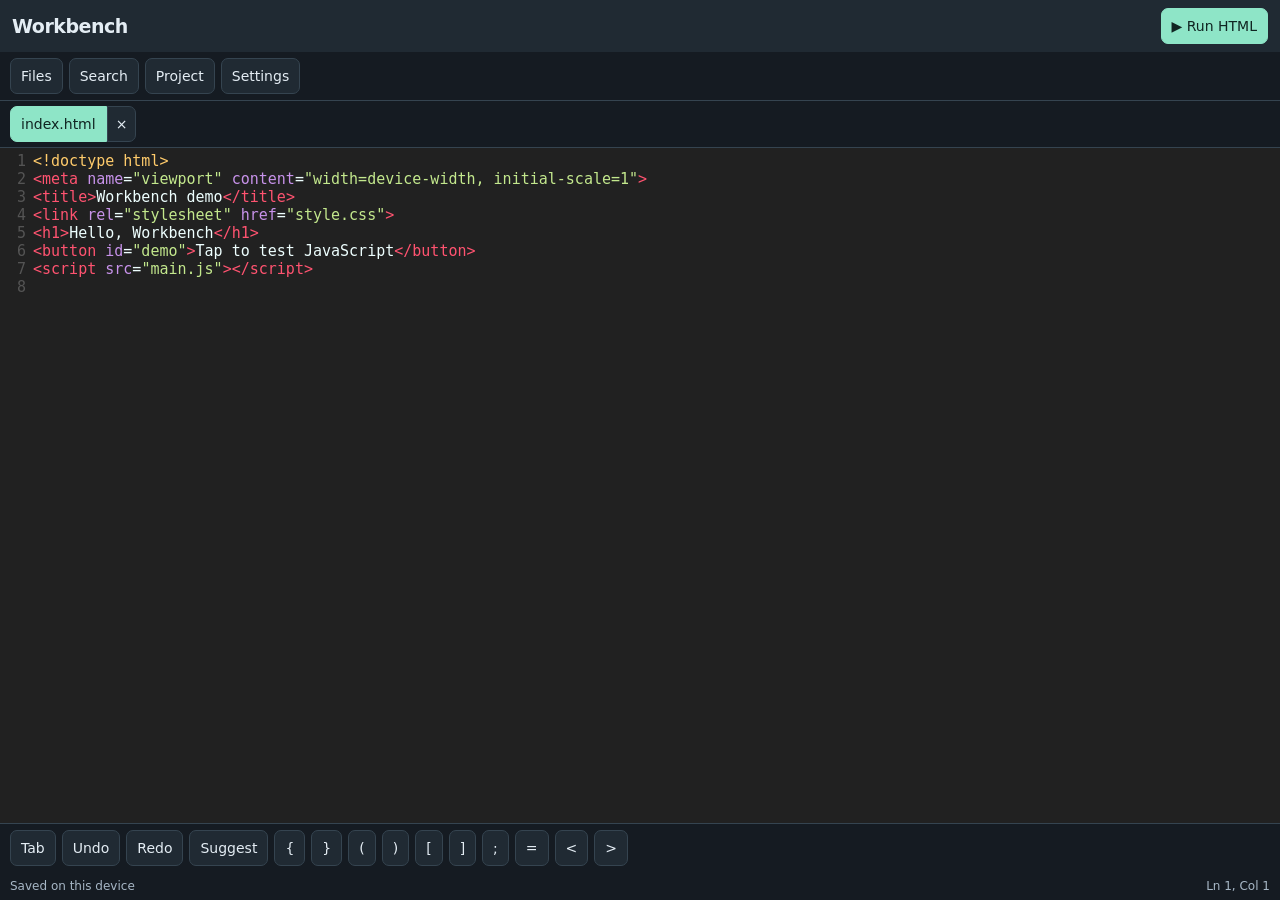
==== app/src/main/assets/index.html @ e98ee589 "Build the Mobile Code Workbench Android app" ====
<!doctype html>
<html lang="en">
<head>
<meta charset="utf-8">
<meta name="viewport" content="width=device-width, initial-scale=1">
<meta http-equiv="Content-Security-Policy" content="default-src 'none'; script-src 'self'; style-src 'self' 'unsafe-inline'; img-src 'self' data:">
<title>Mobile Code Workbench</title>
<link rel="stylesheet" href="vendor/codemirror.css">
<link rel="stylesheet" href="vendor/material-darker.css">
<link rel="stylesheet" href="vendor/show-hint.css">
<link rel="stylesheet" href="workbench.css">
</head>
<body>
<header class="top"><strong>Workbench</strong><button id="run" class="primary">▶ Run HTML</button></header>
<nav class="tools" aria-label="Workspace tools">
<button data-panel="files">Files</button><button data-panel="search">Search</button>
<button data-panel="project">Project</button><button data-panel="settings">Settings</button>
</nav>
<section id="files" class="panel" hidden>
<div class="row"><button id="new">New file</button><button id="rename">Rename</button><button id="delete">Delete</button></div>
<ul id="tree"></ul>
</section>
<section id="search" class="panel" hidden>
<label>Find <input id="query" type="search" autocomplete="off"></label>
<label>Replace <input id="replacement" autocomplete="off"></label>
<div class="row"><button id="find">Next</button><button id="replace">Replace all in file</button><button id="findProject">Search project</button></div>
<ul id="results"></ul>
</section>
<section id="project" class="panel" hidden>
<div class="row"><button id="import">Import file or ZIP</button><button id="export">Export ZIP</button><button id="save">Export file</button></div>
</section>
<section id="settings" class="panel" hidden>
<label>Theme <select id="theme"><option value="material-darker">Dark</option><option value="default">Light</option></select></label>
<label>Font size <input id="font" type="number" min="12" max="28" value="15"></label>
</section>
<div id="tabs" aria-label="Open files"></div>
<main id="editor" aria-label="Code editor"></main>
<nav class="keys" aria-label="Coding keys">
<button id="indent">Tab</button><button id="undo">Undo</button><button id="redo">Redo</button><button id="hint">Suggest</button>
<button data-text="{">{</button><button data-text="}">}</button><button data-text="(">(</button><button data-text=")">)</button>
<button data-text="[">[</button><button data-text="]">]</button><button data-text=";">;</button><button data-text="=">=</button><button data-text="&lt;">&lt;</button><button data-text="&gt;">&gt;</button>
</nav>
<footer><span id="status" role="status"></span><span id="position"></span></footer>
<dialog id="fileDialog">
<form method="dialog">
<label id="fileLabel" for="fileName">File path</label>
<input id="fileName" required autocomplete="off" placeholder="src/main.js">
<div class="row"><button value="cancel" formnovalidate>Cancel</button><button value="save" class="primary">Save</button></div>
</form>
</dialog>
<script src="vendor/codemirror.js"></script>
<script src="vendor/xml.js"></script><script src="vendor/javascript.js"></script><script src="vendor/css.js"></script><script src="vendor/htmlmixed.js"></script>
<script src="vendor/python.js"></script><script src="vendor/clike.js"></script><script src="vendor/markdown.js"></script>
<script src="vendor/shell.js"></script><script src="vendor/sql.js"></script><script src="vendor/yaml.js"></script>
<script src="vendor/closebrackets.js"></script><script src="vendor/matchbrackets.js"></script>
<script src="vendor/show-hint.js"></script><script src="vendor/anyword-hint.js"></script>
<script src="workbench.js"></script>
</body>
</html>
---- app/src/main/assets/vendor/codemirror.css ----
/* BASICS */

.CodeMirror {
  /* Set height, width, borders, and global font properties here */
  font-family: monospace;
  height: 300px;
  color: black;
  direction: ltr;
}

/* PADDING */

.CodeMirror-lines {
  padding: 4px 0; /* Vertical padding around content */
}
.CodeMirror pre.CodeMirror-line,
.CodeMirror pre.CodeMirror-line-like {
  padding: 0 4px; /* Horizontal padding of content */
}

.CodeMirror-scrollbar-filler, .CodeMirror-gutter-filler {
  background-color: white; /* The little square between H and V scrollbars */
}

/* GUTTER */

.CodeMirror-gutters {
  border-right: 1px solid #ddd;
  background-color: #f7f7f7;
  white-space: nowrap;
}
.CodeMirror-linenumbers {}
.CodeMirror-linenumber {
  padding: 0 3px 0 5px;
  min-width: 20px;
  text-align: right;
  color: #999;
  white-space: nowrap;
}

.CodeMirror-guttermarker { color: black; }
.CodeMirror-guttermarker-subtle { color: #999; }

/* CURSOR */

.CodeMirror-cursor {
  border-left: 1px solid black;
  border-right: none;
  width: 0;
}
/* Shown when moving in bi-directional text */
.CodeMirror div.CodeMirror-secondarycursor {
  border-left: 1px solid silver;
}
.cm-fat-cursor .CodeMirror-cursor {
  width: auto;
  border: 0 !important;
  background: #7e7;
}
.cm-fat-cursor div.CodeMirror-cursors {
  z-index: 1;
}
.cm-fat-cursor .CodeMirror-line::selection,
.cm-fat-cursor .CodeMirror-line > span::selection, 
.cm-fat-cursor .CodeMirror-line > span > span::selection { background: transparent; }
.cm-fat-cursor .CodeMirror-line::-moz-selection,
.cm-fat-cursor .CodeMirror-line > span::-moz-selection,
.cm-fat-cursor .CodeMirror-line > span > span::-moz-selection { background: transparent; }
.cm-fat-cursor { caret-color: transparent; }
@-moz-keyframes blink {
  0% {}
  50% { background-color: transparent; }
  100% {}
}
@-webkit-keyframes blink {
  0% {}
  50% { background-color: transparent; }
  100% {}
}
@keyframes blink {
  0% {}
  50% { background-color: transparent; }
  100% {}
}

/* Can style cursor different in overwrite (non-insert) mode */
.CodeMirror-overwrite .CodeMirror-cursor {}

.cm-tab { display: inline-block; text-decoration: inherit; }

.CodeMirror-rulers {
  position: absolute;
  left: 0; right: 0; top: -50px; bottom: 0;
  overflow: hidden;
}
.CodeMirror-ruler {
  border-left: 1px solid #ccc;
  top: 0; bottom: 0;
  position: absolute;
}

/* DEFAULT THEME */

.cm-s-default .cm-header {color: blue;}
.cm-s-default .cm-quote {color: #090;}
.cm-negative {color: #d44;}
.cm-positive {color: #292;}
.cm-header, .cm-strong {font-weight: bold;}
.cm-em {font-style: italic;}
.cm-link {text-decoration: underline;}
.cm-strikethrough {text-decoration: line-through;}

.cm-s-default .cm-keyword {color: #708;}
.cm-s-default .cm-atom {color: #219;}
.cm-s-default .cm-number {color: #164;}
.cm-s-default .cm-def {color: #00f;}
.cm-s-default .cm-variable,
.cm-s-default .cm-punctuation,
.cm-s-default .cm-property,
.cm-s-default .cm-operator {}
.cm-s-default .cm-variable-2 {color: #05a;}
.cm-s-default .cm-variable-3, .cm-s-default .cm-type {color: #085;}
.cm-s-default .cm-comment {color: #a50;}
.cm-s-default .cm-string {color: #a11;}
.cm-s-default .cm-string-2 {color: #f50;}
.cm-s-default .cm-meta {color: #555;}
.cm-s-default .cm-qualifier {color: #555;}
.cm-s-default .cm-builtin {color: #30a;}
.cm-s-default .cm-bracket {color: #997;}
.cm-s-default .cm-tag {color: #170;}
.cm-s-default .cm-attribute {color: #00c;}
.cm-s-default .cm-hr {color: #999;}
.cm-s-default .cm-link {color: #00c;}

.cm-s-default .cm-error {color: #f00;}
.cm-invalidchar {color: #f00;}

.CodeMirror-composing { border-bottom: 2px solid; }

/* Default styles for common addons */

div.CodeMirror span.CodeMirror-matchingbracket {color: #0b0;}
div.CodeMirror span.CodeMirror-nonmatchingbracket {color: #a22;}
.CodeMirror-matchingtag { background: rgba(255, 150, 0, .3); }
.CodeMirror-activeline-background {background: #e8f2ff;}

/* STOP */

/* The rest of this file contains styles related to the mechanics of
   the editor. You probably shouldn't touch them. */

.CodeMirror {
  position: relative;
  overflow: hidden;
  background: white;
}

.CodeMirror-scroll {
  overflow: scroll !important; /* Things will break if this is overridden */
  /* 50px is the magic margin used to hide the element's real scrollbars */
  /* See overflow: hidden in .CodeMirror */
  margin-bottom: -50px; margin-right: -50px;
  padding-bottom: 50px;
  height: 100%;
  outline: none; /* Prevent dragging from highlighting the element */
  position: relative;
  z-index: 0;
}
.CodeMirror-sizer {
  position: relative;
  border-right: 50px solid transparent;
}

/* The fake, visible scrollbars. Used to force redraw during scrolling
   before actual scrolling happens, thus preventing shaking and
   flickering artifacts. */
.CodeMirror-vscrollbar, .CodeMirror-hscrollbar, .CodeMirror-scrollbar-filler, .CodeMirror-gutter-filler {
  position: absolute;
  z-index: 6;
  display: none;
  outline: none;
}
.CodeMirror-vscrollbar {
  right: 0; top: 0;
  overflow-x: hidden;
  overflow-y: scroll;
}
.CodeMirror-hscrollbar {
  bottom: 0; left: 0;
  overflow-y: hidden;
  overflow-x: scroll;
}
.CodeMirror-scrollbar-filler {
  right: 0; bottom: 0;
}
.CodeMirror-gutter-filler {
  left: 0; bottom: 0;
}

.CodeMirror-gutters {
  position: absolute; left: 0; top: 0;
  min-height: 100%;
  z-index: 3;
}
.CodeMirror-gutter {
  white-space: normal;
  height: 100%;
  display: inline-block;
  vertical-align: top;
  margin-bottom: -50px;
}
.CodeMirror-gutter-wrapper {
  position: absolute;
  z-index: 4;
  background: none !important;
  border: none !important;
}
.CodeMirror-gutter-background {
  position: absolute;
  top: 0; bottom: 0;
  z-index: 4;
}
.CodeMirror-gutter-elt {
  position: absolute;
  cursor: default;
  z-index: 4;
}
.CodeMirror-gutter-wrapper ::selection { background-color: transparent }
.CodeMirror-gutter-wrapper ::-moz-selection { background-color: transparent }

.CodeMirror-lines {
  cursor: text;
  min-height: 1px; /* prevents collapsing before first draw */
}
.CodeMirror pre.CodeMirror-line,
.CodeMirror pre.CodeMirror-line-like {
  /* Reset some styles that the rest of the page might have set */
  -moz-border-radius: 0; -webkit-border-radius: 0; border-radius: 0;
  border-width: 0;
  background: transparent;
  font-family: inherit;
  font-size: inherit;
  margin: 0;
  white-space: pre;
  word-wrap: normal;
  line-height: inherit;
  color: inherit;
  z-index: 2;
  position: relative;
  overflow: visible;
  -webkit-tap-highlight-color: transparent;
  -webkit-font-variant-ligatures: contextual;
  font-variant-ligatures: contextual;
}
.CodeMirror-wrap pre.CodeMirror-line,
.CodeMirror-wrap pre.CodeMirror-line-like {
  word-wrap: break-word;
  white-space: pre-wrap;
  word-break: normal;
}

.CodeMirror-linebackground {
  position: absolute;
  left: 0; right: 0; top: 0; bottom: 0;
  z-index: 0;
}

.CodeMirror-linewidget {
  position: relative;
  z-index: 2;
  padding: 0.1px; /* Force widget margins to stay inside of the container */
}

.CodeMirror-widget {}

.CodeMirror-rtl pre { direction: rtl; }

.CodeMirror-code {
  outline: none;
}

/* Force content-box sizing for the elements where we expect it */
.CodeMirror-scroll,
.CodeMirror-sizer,
.CodeMirror-gutter,
.CodeMirror-gutters,
.CodeMirror-linenumber {
  -moz-box-sizing: content-box;
  box-sizing: content-box;
}

.CodeMirror-measure {
  position: absolute;
  width: 100%;
  height: 0;
  overflow: hidden;
  visibility: hidden;
}

.CodeMirror-cursor {
  position: absolute;
  pointer-events: none;
}
.CodeMirror-measure pre { position: static; }

div.CodeMirror-cursors {
  visibility: hidden;
  position: relative;
  z-index: 3;
}
div.CodeMirror-dragcursors {
  visibility: visible;
}

.CodeMirror-focused div.CodeMirror-cursors {
  visibility: visible;
}

.CodeMirror-selected { background: #d9d9d9; }
.CodeMirror-focused .CodeMirror-selected { background: #d7d4f0; }
.CodeMirror-crosshair { cursor: crosshair; }
.CodeMirror-line::selection, .CodeMirror-line > span::selection, .CodeMirror-line > span > span::selection { background: #d7d4f0; }
.CodeMirror-line::-moz-selection, .CodeMirror-line > span::-moz-selection, .CodeMirror-line > span > span::-moz-selection { background: #d7d4f0; }

.cm-searching {
  background-color: #ffa;
  background-color: rgba(255, 255, 0, .4);
}

/* Used to force a border model for a node */
.cm-force-border { padding-right: .1px; }

@media print {
  /* Hide the cursor when printing */
  .CodeMirror div.CodeMirror-cursors {
    visibility: hidden;
  }
}

/* See issue #2901 */
.cm-tab-wrap-hack:after { content: ''; }

/* Help users use markselection to safely style text background */
span.CodeMirror-selectedtext { background: none; }
---- app/src/main/assets/vendor/material-darker.css ----
/*
  Name:       material
  Author:     Mattia Astorino (http://github.com/equinusocio)
  Website:    https://material-theme.site/
*/

.cm-s-material-darker.CodeMirror {
  background-color: #212121;
  color: #EEFFFF;
}

.cm-s-material-darker .CodeMirror-gutters {
  background: #212121;
  color: #545454;
  border: none;
}

.cm-s-material-darker .CodeMirror-guttermarker,
.cm-s-material-darker .CodeMirror-guttermarker-subtle,
.cm-s-material-darker .CodeMirror-linenumber {
  color: #545454;
}

.cm-s-material-darker .CodeMirror-cursor {
  border-left: 1px solid #FFCC00;
}

.cm-s-material-darker div.CodeMirror-selected {
  background: rgba(97, 97, 97, 0.2);
}

.cm-s-material-darker.CodeMirror-focused div.CodeMirror-selected {
  background: rgba(97, 97, 97, 0.2);
}

.cm-s-material-darker .CodeMirror-line::selection,
.cm-s-material-darker .CodeMirror-line>span::selection,
.cm-s-material-darker .CodeMirror-line>span>span::selection {
  background: rgba(128, 203, 196, 0.2);
}

.cm-s-material-darker .CodeMirror-line::-moz-selection,
.cm-s-material-darker .CodeMirror-line>span::-moz-selection,
.cm-s-material-darker .CodeMirror-line>span>span::-moz-selection {
  background: rgba(128, 203, 196, 0.2);
}

.cm-s-material-darker .CodeMirror-activeline-background {
  background: rgba(0, 0, 0, 0.5);
}

.cm-s-material-darker .cm-keyword {
  color: #C792EA;
}

.cm-s-material-darker .cm-operator {
  color: #89DDFF;
}

.cm-s-material-darker .cm-variable-2 {
  color: #EEFFFF;
}

.cm-s-material-darker .cm-variable-3,
.cm-s-material-darker .cm-type {
  color: #f07178;
}

.cm-s-material-darker .cm-builtin {
  color: #FFCB6B;
}

.cm-s-material-darker .cm-atom {
  color: #F78C6C;
}

.cm-s-material-darker .cm-number {
  color: #FF5370;
}

.cm-s-material-darker .cm-def {
  color: #82AAFF;
}

.cm-s-material-darker .cm-string {
  color: #C3E88D;
}

.cm-s-material-darker .cm-string-2 {
  color: #f07178;
}

.cm-s-material-darker .cm-comment {
  color: #545454;
}

.cm-s-material-darker .cm-variable {
  color: #f07178;
}

.cm-s-material-darker .cm-tag {
  color: #FF5370;
}

.cm-s-material-darker .cm-meta {
  color: #FFCB6B;
}

.cm-s-material-darker .cm-attribute {
  color: #C792EA;
}

.cm-s-material-darker .cm-property {
  color: #C792EA;
}

.cm-s-material-darker .cm-qualifier {
  color: #DECB6B;
}

.cm-s-material-darker .cm-variable-3,
.cm-s-material-darker .cm-type {
  color: #DECB6B;
}


.cm-s-material-darker .cm-error {
  color: rgba(255, 255, 255, 1.0);
  background-color: #FF5370;
}

.cm-s-material-darker .CodeMirror-matchingbracket {
  text-decoration: underline;
  color: white !important;
}
---- app/src/main/assets/vendor/show-hint.css ----
.CodeMirror-hints {
  position: absolute;
  z-index: 10;
  overflow: hidden;
  list-style: none;

  margin: 0;
  padding: 2px;

  -webkit-box-shadow: 2px 3px 5px rgba(0,0,0,.2);
  -moz-box-shadow: 2px 3px 5px rgba(0,0,0,.2);
  box-shadow: 2px 3px 5px rgba(0,0,0,.2);
  border-radius: 3px;
  border: 1px solid silver;

  background: white;
  font-size: 90%;
  font-family: monospace;

  max-height: 20em;
  overflow-y: auto;
  box-sizing: border-box;
}

.CodeMirror-hint {
  margin: 0;
  padding: 0 4px;
  border-radius: 2px;
  white-space: pre;
  color: black;
  cursor: pointer;
}

li.CodeMirror-hint-active {
  background: #08f;
  color: white;
}
---- app/src/main/assets/workbench.css ----
:root { color-scheme: dark; --base: #151b22; --panel: #202a33; --text: #e4edf4; --muted: #a7b7c6; --border: #354450; --accent: #8ee5c7; }
* { box-sizing: border-box; }
body { height: 100dvh; margin: 0; display: flex; flex-direction: column; overflow: hidden; background: var(--base); color: var(--text); font: 14px system-ui, sans-serif; }
body.light { color-scheme: light; --base: #f3f7f7; --panel: #fff; --text: #15232a; --muted: #405762; --border: #b7c9ce; --accent: #9beed4; }
[hidden] { display: none !important; }
.top, .tools, .keys, footer, .row { display: flex; align-items: center; gap: 6px; padding: 6px 10px; }
.top { justify-content: space-between; background: var(--panel); padding: 8px 12px; }
.top strong { font-size: 19px; letter-spacing: -.025em; }
button, input, select { font: inherit; color: var(--text); background: var(--panel); border: 1px solid var(--border); border-radius: 7px; min-height: 36px; padding: 5px 10px; }
button { flex: none; cursor: pointer; }
button:focus-visible, input:focus-visible, select:focus-visible { outline: 2px solid #46bda4; outline-offset: -2px; }
.primary, button[aria-pressed="true"], .selected { background: var(--accent); color: #102522; border-color: var(--accent); }
.tools, .keys, #tabs { overflow-x: auto; flex: none; scrollbar-width: thin; }
.panel { max-height: 34vh; padding: 8px 10px; overflow: auto; border-block: 1px solid var(--border); background: var(--panel); }
.row { flex-wrap: wrap; padding-inline: 0; }
ul { padding: 0; margin: 4px 0; list-style: none; }
li button { width: 100%; text-align: left; border: 0; overflow-wrap: anywhere; }
label { display: inline-flex; align-items: center; gap: 8px; margin: 3px 8px 3px 0; }
input { min-width: 0; max-width: 47vw; }
#tabs { display: flex; gap: 4px; padding: 5px 10px; border-top: 1px solid var(--border); }
.tab { display: flex; flex: none; align-items: center; }
.tab button:first-child { border-radius: 7px 0 0 7px; }
.tab button:last-child { border-radius: 0 7px 7px 0; padding: 3px 8px; }
#editor { min-height: 0; flex: 1; border-block: 1px solid var(--border); }
.CodeMirror { height: 100%; }
footer { justify-content: space-between; min-height: 28px; color: var(--muted); font-size: 12px; }
#position { flex: none; }
dialog { background: var(--panel); color: var(--text); border: 1px solid var(--border); border-radius: 12px; }
dialog::backdrop { background: #0009; }
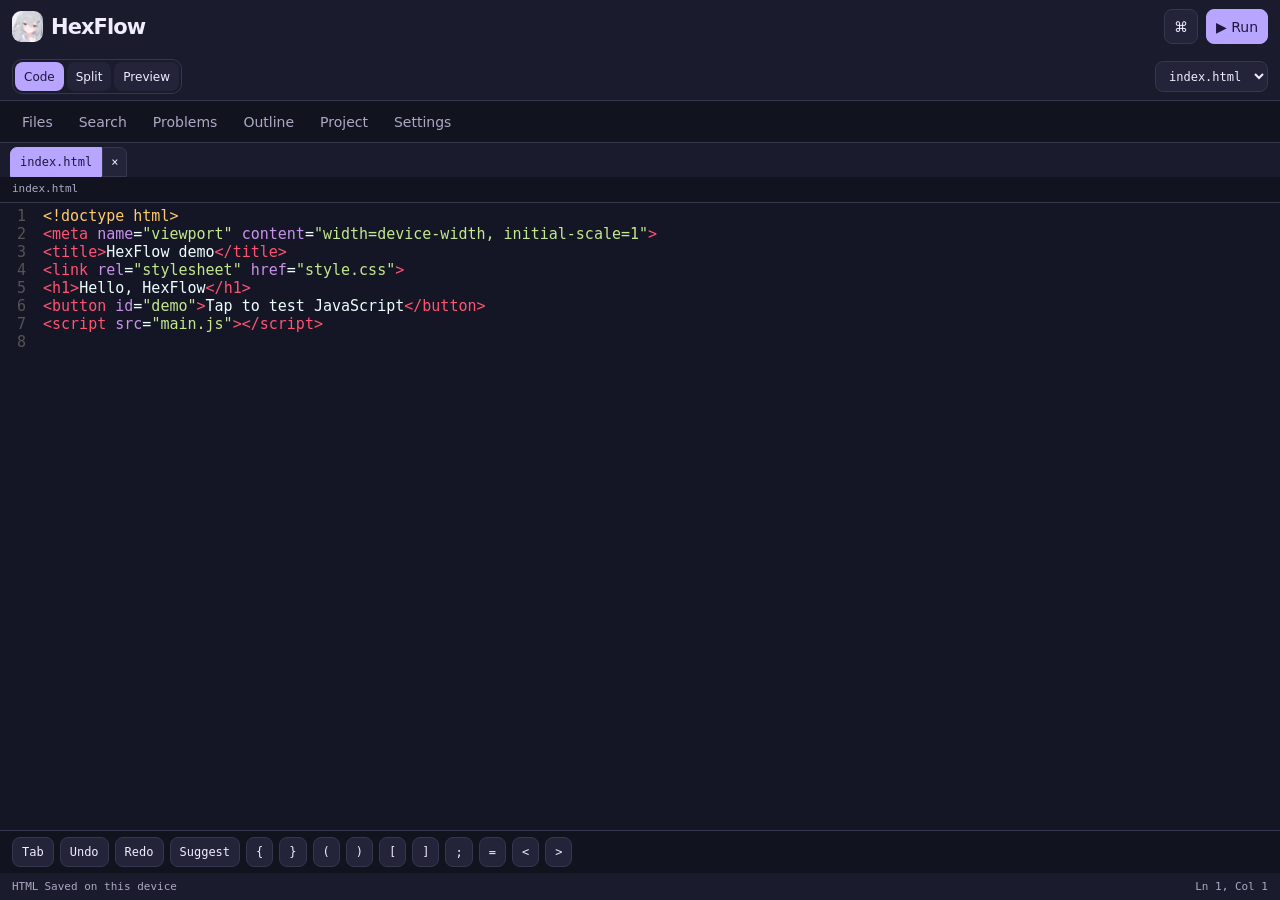
==== commit a0fe9c63: "Build HexFlow with live preview, diagnostics and offline runtimes" ====
--- a/app/src/main/assets/index.html
+++ b/app/src/main/assets/index.html
@@ -4,17 +4,29 @@
 <meta charset="utf-8">
 <meta name="viewport" content="width=device-width, initial-scale=1">
 <meta http-equiv="Content-Security-Policy" content="default-src 'none'; script-src 'self'; style-src 'self' 'unsafe-inline'; img-src 'self' data:">
-<title>Mobile Code Workbench</title>
+<title>HexFlow</title>
 <link rel="stylesheet" href="vendor/codemirror.css">
 <link rel="stylesheet" href="vendor/material-darker.css">
 <link rel="stylesheet" href="vendor/show-hint.css">
 <link rel="stylesheet" href="workbench.css">
 </head>
 <body>
-<header class="top"><strong>Workbench</strong><button id="run" class="primary">▶ Run HTML</button></header>
+<div class="splash" id="splash" aria-hidden="true">
+  <span class="app-mark"></span><strong>HexFlow</strong><small>ShioliEnterprise @shi-end</small>
+</div>
+<header class="top">
+  <div class="brand"><span class="app-mark" aria-hidden="true"></span><strong>HexFlow</strong></div>
+  <div class="header-actions"><button id="palette" aria-label="Command palette" title="Command palette">⌘</button><button id="run" class="primary">▶ Run</button></div>
+</header>
+<div class="viewbar">
+  <div class="view-switch" role="group" aria-label="Workspace view">
+    <button data-view="editor" aria-pressed="true">Code</button><button data-view="split" aria-pressed="false">Split</button><button data-view="preview" aria-pressed="false">Preview</button>
+  </div>
+  <label class="entry"><span class="sr-only">Preview page</span><select id="entry" aria-label="Preview page"></select></label>
+</div>
 <nav class="tools" aria-label="Workspace tools">
 <button data-panel="files">Files</button><button data-panel="search">Search</button>
-<button data-panel="project">Project</button><button data-panel="settings">Settings</button>
+<button data-panel="problems">Problems <span id="problemCount"></span></button><button data-panel="outline">Outline</button><button data-panel="project">Project</button><button data-panel="settings">Settings</button>
 </nav>
 <section id="files" class="panel" hidden>
 <div class="row"><button id="new">New file</button><button id="rename">Rename</button><button id="delete">Delete</button></div>
@@ -26,26 +38,44 @@
 <div class="row"><button id="find">Next</button><button id="replace">Replace all in file</button><button id="findProject">Search project</button></div>
 <ul id="results"></ul>
 </section>
+<section id="problems" class="panel" hidden>
+<div class="row"><button id="check">Check file</button><button id="checkProject">Check project</button></div>
+<ul id="issues"></ul>
+</section>
+<section id="outline" class="panel" hidden><ul id="symbols"></ul></section>
 <section id="project" class="panel" hidden>
 <div class="row"><button id="import">Import file or ZIP</button><button id="export">Export ZIP</button><button id="save">Export file</button></div>
 </section>
 <section id="settings" class="panel" hidden>
+<label><input id="autoCheck" type="checkbox" checked> Check while typing</label>
 <label>Theme <select id="theme"><option value="material-darker">Dark</option><option value="default">Light</option></select></label>
 <label>Font size <input id="font" type="number" min="12" max="28" value="15"></label>
 </section>
 <div id="tabs" aria-label="Open files"></div>
+<div id="breadcrumb" class="breadcrumb"></div>
 <main id="editor" aria-label="Code editor"></main>
 <nav class="keys" aria-label="Coding keys">
 <button id="indent">Tab</button><button id="undo">Undo</button><button id="redo">Redo</button><button id="hint">Suggest</button>
 <button data-text="{">{</button><button data-text="}">}</button><button data-text="(">(</button><button data-text=")">)</button>
 <button data-text="[">[</button><button data-text="]">]</button><button data-text=";">;</button><button data-text="=">=</button><button data-text="&lt;">&lt;</button><button data-text="&gt;">&gt;</button>
 </nav>
-<footer><span id="status" role="status"></span><span id="position"></span></footer>
+<footer><span id="language"></span><span id="status" role="status"></span><span id="position"></span></footer>
 <dialog id="fileDialog">
 <form method="dialog">
 <label id="fileLabel" for="fileName">File path</label>
 <input id="fileName" required autocomplete="off" placeholder="src/main.js">
 <div class="row"><button value="cancel" formnovalidate>Cancel</button><button value="save" class="primary">Save</button></div>
+</form>
+</dialog>
+<dialog id="commandDialog">
+<label for="commandQuery">Command palette</label>
+<input id="commandQuery" type="search" autocomplete="off" placeholder="Type a command or file">
+<ul id="commands"></ul>
+</dialog>
+<dialog id="lineDialog">
+<form method="dialog">
+<label for="lineNumber">Go to line</label><input id="lineNumber" type="number" min="1" required>
+<div class="row"><button value="go" class="primary">Go</button><button value="cancel" formnovalidate>Cancel</button></div>
 </form>
 </dialog>
 <script src="vendor/codemirror.js"></script>
@@ -54,6 +84,10 @@
 <script src="vendor/shell.js"></script><script src="vendor/sql.js"></script><script src="vendor/yaml.js"></script>
 <script src="vendor/closebrackets.js"></script><script src="vendor/matchbrackets.js"></script>
 <script src="vendor/show-hint.js"></script><script src="vendor/anyword-hint.js"></script>
+<script src="vendor/simple.js"></script><script src="vendor/jsx.js"></script><script src="vendor/go.js"></script><script src="vendor/rust.js"></script><script src="vendor/ruby.js"></script>
+<script src="vendor/php.js"></script><script src="vendor/toml.js"></script><script src="vendor/dockerfile.js"></script>
+<script src="vendor/diff.js"></script><script src="vendor/swift.js"></script>
+<script src="diagnostics.js"></script>
 <script src="workbench.js"></script>
 </body>
 </html>
--- a/app/src/main/assets/workbench.css
+++ b/app/src/main/assets/workbench.css
@@ -1,29 +1,68 @@
-:root { color-scheme: dark; --base: #151b22; --panel: #202a33; --text: #e4edf4; --muted: #a7b7c6; --border: #354450; --accent: #8ee5c7; }
+:root {
+  color-scheme: dark;
+  --base: #11131f; --panel: #1a1b2c; --surface: #23243a; --text: #f1edff;
+  --muted: #aca9c5; --border: #36364e; --accent: #b7a5ff; --on-accent: #20173d;
+  --error: #ff9fbb;
+}
 * { box-sizing: border-box; }
-body { height: 100dvh; margin: 0; display: flex; flex-direction: column; overflow: hidden; background: var(--base); color: var(--text); font: 14px system-ui, sans-serif; }
-body.light { color-scheme: light; --base: #f3f7f7; --panel: #fff; --text: #15232a; --muted: #405762; --border: #b7c9ce; --accent: #9beed4; }
+body { height: 100vh; height: 100dvh; margin: 0; display: flex; flex-direction: column; overflow: hidden; font: 14px system-ui, sans-serif; color: var(--text); background: var(--base); }
+body.light { color-scheme: light; --base: #f7f5fc; --panel: #fff; --surface: #efeaf9; --text: #28213b; --muted: #514a65; --border: #d5cce7; --accent: #d8c9ff; --on-accent: #221942; --error: #a22752; }
 [hidden] { display: none !important; }
-.top, .tools, .keys, footer, .row { display: flex; align-items: center; gap: 6px; padding: 6px 10px; }
-.top { justify-content: space-between; background: var(--panel); padding: 8px 12px; }
-.top strong { font-size: 19px; letter-spacing: -.025em; }
-button, input, select { font: inherit; color: var(--text); background: var(--panel); border: 1px solid var(--border); border-radius: 7px; min-height: 36px; padding: 5px 10px; }
+.sr-only { position: absolute; width: 1px; height: 1px; overflow: hidden; clip-path: inset(50%); }
+.top, .tools, .keys, footer, .row, .viewbar { display: flex; align-items: center; gap: 6px; padding: 6px 12px; }
+.top { justify-content: space-between; background: var(--panel); padding-block: 9px; }
+.brand, .header-actions, .view-switch { display: flex; align-items: center; gap: 8px; }
+.brand strong { font-size: 21px; letter-spacing: -.045em; }
+.app-mark { display: grid; place-items: center; width: 31px; height: 31px; border-radius: 9px; background: #342950; color: #e2d8ff; font: bold 15px ui-monospace, monospace; }
+.app-mark::before { content: '</>'; }
+body.has-art .app-mark { background: #342950 url(icon.webp) center / cover; }
+body.has-art .app-mark::before { content: none; }
+button, input, select { font: inherit; color: var(--text); background: var(--surface); border: 1px solid var(--border); border-radius: 8px; min-height: 35px; padding: 5px 9px; }
 button { flex: none; cursor: pointer; }
-button:focus-visible, input:focus-visible, select:focus-visible { outline: 2px solid #46bda4; outline-offset: -2px; }
-.primary, button[aria-pressed="true"], .selected { background: var(--accent); color: #102522; border-color: var(--accent); }
+button:disabled { opacity: .48; cursor: default; }
+button:focus-visible, input:focus-visible, select:focus-visible { outline: 2px solid var(--accent); outline-offset: -2px; }
+.primary, button[aria-pressed="true"], .selected { background: var(--accent); color: var(--on-accent); border-color: var(--accent); }
+.viewbar { justify-content: space-between; background: var(--panel); border-bottom: 1px solid var(--border); }
+.view-switch { gap: 3px; padding: 2px; border: 1px solid var(--border); border-radius: 10px; }
+.view-switch button { min-height: 29px; padding: 3px 8px; border-color: transparent; font-size: 12px; }
+.entry { flex: 1; min-width: 0; justify-content: flex-end; margin: 0; }
+.entry select { min-height: 31px; max-width: 100%; font: 12px ui-monospace, monospace; }
 .tools, .keys, #tabs { overflow-x: auto; flex: none; scrollbar-width: thin; }
-.panel { max-height: 34vh; padding: 8px 10px; overflow: auto; border-block: 1px solid var(--border); background: var(--panel); }
+.tools { border-bottom: 1px solid var(--border); }
+.tools button { background: transparent; border-color: transparent; min-height: 29px; color: var(--muted); }
+.tools button[aria-pressed="true"] { background: var(--surface); color: var(--text); border-color: var(--border); }
+#problemCount { color: var(--error); }
+.panel { max-height: 30vh; padding: 6px 12px; overflow: auto; border-bottom: 1px solid var(--border); background: var(--panel); }
 .row { flex-wrap: wrap; padding-inline: 0; }
 ul { padding: 0; margin: 4px 0; list-style: none; }
-li button { width: 100%; text-align: left; border: 0; overflow-wrap: anywhere; }
-label { display: inline-flex; align-items: center; gap: 8px; margin: 3px 8px 3px 0; }
-input { min-width: 0; max-width: 47vw; }
-#tabs { display: flex; gap: 4px; padding: 5px 10px; border-top: 1px solid var(--border); }
+li button { display: block; width: 100%; text-align: left; border-color: transparent; background: transparent; overflow-wrap: anywhere; }
+li button:hover { background: var(--surface); }
+label { display: inline-flex; align-items: center; gap: 8px; margin-right: 8px; }
+input { min-width: 0; max-width: 50vw; }
+input[type="checkbox"] { min-height: initial; }
+#tabs { display: flex; gap: 3px; padding: 4px 10px 0; background: var(--panel); }
 .tab { display: flex; flex: none; align-items: center; }
-.tab button:first-child { border-radius: 7px 0 0 7px; }
-.tab button:last-child { border-radius: 0 7px 7px 0; padding: 3px 8px; }
+.tab button:first-child { border-radius: 7px 0 0 0; }
+.tab button:last-child { border-radius: 0 7px 0 0; padding: 3px 8px; }
+.tab button { min-height: 30px; font: 12px ui-monospace, monospace; }
+.breadcrumb { min-height: 25px; padding: 5px 12px; color: var(--muted); font: 11px ui-monospace, monospace; overflow: hidden; text-overflow: ellipsis; white-space: nowrap; }
 #editor { min-height: 0; flex: 1; border-block: 1px solid var(--border); }
 .CodeMirror { height: 100%; }
-footer { justify-content: space-between; min-height: 28px; color: var(--muted); font-size: 12px; }
-#position { flex: none; }
-dialog { background: var(--panel); color: var(--text); border: 1px solid var(--border); border-radius: 12px; }
-dialog::backdrop { background: #0009; }
+.cm-s-material-darker.CodeMirror, .cm-s-material-darker .CodeMirror-gutters { background: #141626; }
+.diagnostic-gutter { width: 10px; }
+.diagnostic-marker { color: var(--error); cursor: pointer; }
+.keys button { min-height: 30px; font: 12px ui-monospace, monospace; }
+footer { min-height: 27px; background: var(--panel); color: var(--muted); font: 11px ui-monospace, monospace; }
+#position { margin-left: auto; flex: none; }
+#status { overflow: hidden; text-overflow: ellipsis; white-space: nowrap; }
+dialog { width: min(90vw, 410px); background: var(--panel); color: var(--text); border: 1px solid var(--border); border-radius: 13px; }
+dialog input { display: block; width: 100%; max-width: none; margin-block: 7px; }
+dialog::backdrop { background: #000a; }
+#commands { max-height: 48vh; overflow: auto; }
+.splash { position: fixed; z-index: 5; inset: 0; display: flex; flex-direction: column; align-items: center; justify-content: center; gap: 14px; color: #f1edff; background: radial-gradient(ellipse at center, #30254d, #11131f 64%); animation: splash-out 180ms ease 800ms both; pointer-events: none; }
+.splash .app-mark { width: 84px; height: 84px; border-radius: 22px; font-size: 32px; animation: splash-in 380ms ease-out both; }
+.splash strong { font-size: 36px; letter-spacing: -.06em; }
+.splash small { color: #c1b6db; font-size: 13px; }
+@keyframes splash-in { from { opacity: 0; transform: scale(.87); } to { opacity: 1; transform: scale(1); } }
+@keyframes splash-out { to { opacity: 0; visibility: hidden; } }
+@media (prefers-reduced-motion: reduce) { .splash, .splash .app-mark { animation: none; } }
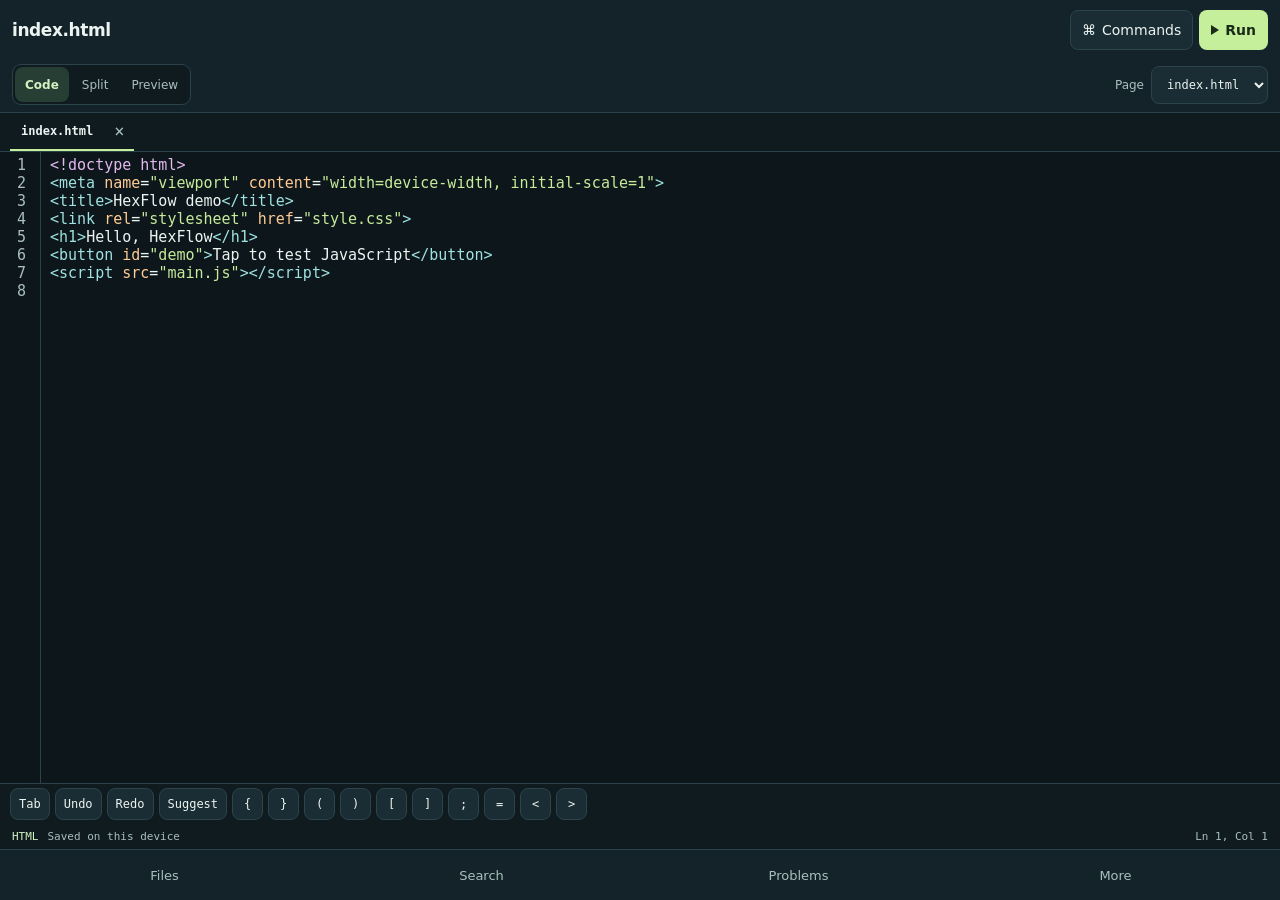
==== commit 47309dda: "Redesign the HexFlow mobile workspace and output screens" ====
--- a/app/src/main/assets/index.html
+++ b/app/src/main/assets/index.html
@@ -6,7 +6,6 @@
 <meta http-equiv="Content-Security-Policy" content="default-src 'none'; script-src 'self'; style-src 'self' 'unsafe-inline'; img-src 'self' data:">
 <title>HexFlow</title>
 <link rel="stylesheet" href="vendor/codemirror.css">
-<link rel="stylesheet" href="vendor/material-darker.css">
 <link rel="stylesheet" href="vendor/show-hint.css">
 <link rel="stylesheet" href="workbench.css">
 </head>
@@ -15,51 +14,74 @@
   <span class="app-mark"></span><strong>HexFlow</strong><small>ShioliEnterprise @shi-end</small>
 </div>
 <header class="top">
-  <div class="brand"><span class="app-mark" aria-hidden="true"></span><strong>HexFlow</strong></div>
-  <div class="header-actions"><button id="palette" aria-label="Command palette" title="Command palette">⌘</button><button id="run" class="primary">▶ Run</button></div>
+  <div class="file-context">
+    <span id="fileTitle">No file open</span>
+    <span id="breadcrumb" class="breadcrumb" hidden></span>
+  </div>
+  <div class="header-actions">
+    <button id="palette" aria-label="Command palette" title="Command palette"><span aria-hidden="true">⌘</span><span class="command-label">Commands</span></button>
+    <button id="run" class="primary"><span class="play" aria-hidden="true"></span>Run</button>
+  </div>
 </header>
 <div class="viewbar">
   <div class="view-switch" role="group" aria-label="Workspace view">
-    <button data-view="editor" aria-pressed="true">Code</button><button data-view="split" aria-pressed="false">Split</button><button data-view="preview" aria-pressed="false">Preview</button>
+    <button data-view="editor" aria-pressed="true">Code</button>
+    <button data-view="split" aria-pressed="false">Split</button>
+    <button data-view="preview" aria-pressed="false">Preview</button>
   </div>
-  <label class="entry"><span class="sr-only">Preview page</span><select id="entry" aria-label="Preview page"></select></label>
+  <label class="entry"><span class="entry-label">Page</span><select id="entry" aria-label="Preview page"></select></label>
 </div>
-<nav class="tools" aria-label="Workspace tools">
-<button data-panel="files">Files</button><button data-panel="search">Search</button>
-<button data-panel="problems">Problems <span id="problemCount"></span></button><button data-panel="outline">Outline</button><button data-panel="project">Project</button><button data-panel="settings">Settings</button>
-</nav>
-<section id="files" class="panel" hidden>
-<div class="row"><button id="new">New file</button><button id="rename">Rename</button><button id="delete">Delete</button></div>
-<ul id="tree"></ul>
-</section>
-<section id="search" class="panel" hidden>
-<label>Find <input id="query" type="search" autocomplete="off"></label>
-<label>Replace <input id="replacement" autocomplete="off"></label>
-<div class="row"><button id="find">Next</button><button id="replace">Replace all in file</button><button id="findProject">Search project</button></div>
-<ul id="results"></ul>
-</section>
-<section id="problems" class="panel" hidden>
-<div class="row"><button id="check">Check file</button><button id="checkProject">Check project</button></div>
-<ul id="issues"></ul>
-</section>
-<section id="outline" class="panel" hidden><ul id="symbols"></ul></section>
-<section id="project" class="panel" hidden>
-<div class="row"><button id="import">Import file or ZIP</button><button id="export">Export ZIP</button><button id="save">Export file</button></div>
-</section>
-<section id="settings" class="panel" hidden>
-<label><input id="autoCheck" type="checkbox" checked> Check while typing</label>
-<label>Theme <select id="theme"><option value="material-darker">Dark</option><option value="default">Light</option></select></label>
-<label>Font size <input id="font" type="number" min="12" max="28" value="15"></label>
-</section>
 <div id="tabs" aria-label="Open files"></div>
-<div id="breadcrumb" class="breadcrumb"></div>
-<main id="editor" aria-label="Code editor"></main>
+<main id="editor" aria-label="Code editor">
+  <div id="emptyEditor" class="empty-editor" hidden><button id="openFiles">Open a file</button></div>
+</main>
+<aside id="toolDrawer" class="drawer" aria-labelledby="drawerTitle" hidden>
+  <header class="drawer-header"><h2 id="drawerTitle"></h2><button id="drawerClose" class="icon-button" aria-label="Close workspace tools">×</button></header>
+  <section id="files" class="panel" hidden>
+    <div class="row"><button id="new" class="primary">New file</button><button id="rename">Rename</button><button id="delete" class="danger">Delete</button></div>
+    <ul id="tree"></ul>
+  </section>
+  <section id="search" class="panel" hidden>
+    <div class="search-fields">
+      <label>Find <input id="query" type="search" autocomplete="off" placeholder="Search text"></label>
+      <label>Replace <input id="replacement" autocomplete="off" placeholder="Replacement text"></label>
+    </div>
+    <div class="row"><button id="find" class="primary">Next</button><button id="findProject">Search project</button><button id="replace">Replace all in file</button></div>
+    <ul id="results"></ul>
+  </section>
+  <section id="problems" class="panel" hidden>
+    <div class="row"><button id="check" class="primary">Check file</button><button id="checkProject">Check project</button></div>
+    <ul id="issues"></ul>
+  </section>
+  <section id="more" class="panel" hidden>
+    <div class="more-actions">
+      <button data-panel="outline" aria-controls="outline">Outline</button>
+      <button data-panel="project" aria-controls="project">Import &amp; export</button>
+      <button data-panel="settings" aria-controls="settings">Settings</button>
+    </div>
+  </section>
+  <section id="outline" class="panel" hidden><ul id="symbols"></ul></section>
+  <section id="project" class="panel" hidden>
+    <div class="row"><button id="import" class="primary">Import file or ZIP</button><button id="export">Export ZIP</button><button id="save">Export file</button></div>
+  </section>
+  <section id="settings" class="panel settings" hidden>
+    <div class="setting"><label for="theme">Theme</label><select id="theme"><option value="material-darker">Dark</option><option value="default">Light</option></select></div>
+    <div class="setting"><label for="font">Font size</label><input id="font" type="number" min="12" max="28" value="15"></div>
+    <div class="setting"><label for="autoCheck">Check while typing</label><input id="autoCheck" type="checkbox" checked></div>
+  </section>
+</aside>
 <nav class="keys" aria-label="Coding keys">
-<button id="indent">Tab</button><button id="undo">Undo</button><button id="redo">Redo</button><button id="hint">Suggest</button>
-<button data-text="{">{</button><button data-text="}">}</button><button data-text="(">(</button><button data-text=")">)</button>
-<button data-text="[">[</button><button data-text="]">]</button><button data-text=";">;</button><button data-text="=">=</button><button data-text="&lt;">&lt;</button><button data-text="&gt;">&gt;</button>
+  <button id="indent">Tab</button><button id="undo">Undo</button><button id="redo">Redo</button><button id="hint">Suggest</button>
+  <button data-text="{">{</button><button data-text="}">}</button><button data-text="(">(</button><button data-text=")">)</button>
+  <button data-text="[">[</button><button data-text="]">]</button><button data-text=";">;</button><button data-text="=">=</button><button data-text="&lt;">&lt;</button><button data-text="&gt;">&gt;</button>
 </nav>
 <footer><span id="language"></span><span id="status" role="status"></span><span id="position"></span></footer>
+<nav class="tools" aria-label="Workspace tools">
+  <button data-panel="files" aria-controls="files" aria-expanded="false">Files</button>
+  <button data-panel="search" aria-controls="search" aria-expanded="false">Search</button>
+  <button data-panel="problems" aria-controls="problems" aria-expanded="false">Problems <span id="problemCount" hidden></span></button>
+  <button data-panel="more" aria-controls="more" aria-expanded="false">More</button>
+</nav>
 <dialog id="fileDialog">
 <form method="dialog">
 <label id="fileLabel" for="fileName">File path</label>
@@ -68,7 +90,7 @@
 </form>
 </dialog>
 <dialog id="commandDialog">
-<label for="commandQuery">Command palette</label>
+<div class="dialog-heading"><label for="commandQuery">Command palette</label><button id="paletteClose" class="icon-button" aria-label="Close command palette">×</button></div>
 <input id="commandQuery" type="search" autocomplete="off" placeholder="Type a command or file">
 <ul id="commands"></ul>
 </dialog>
--- a/app/src/main/assets/workbench.css
+++ b/app/src/main/assets/workbench.css
@@ -1,68 +1,184 @@
 :root {
   color-scheme: dark;
-  --base: #11131f; --panel: #1a1b2c; --surface: #23243a; --text: #f1edff;
-  --muted: #aca9c5; --border: #36364e; --accent: #b7a5ff; --on-accent: #20173d;
-  --error: #ff9fbb;
+  --page: #101b20;
+  --editor: #0d171b;
+  --bar: #142329;
+  --surface: #1b2d34;
+  --surface-hover: #233941;
+  --line: #2b434b;
+  --ink: #ecf4f2;
+  --muted: #a9bfbd;
+  --accent: #c6ef9c;
+  --accent-ink: #192b18;
+  --selected: #263e34;
+  --selected-ink: #d3f2c2;
+  --danger: #ffb0a9;
+  --syntax-comment: #93a9a6;
+  --syntax-keyword: #e3b8ee;
+  --syntax-string: #c6eb9b;
+  --syntax-number: #ffcb94;
+  --syntax-type: #9fe2e1;
+}
+body.light {
+  color-scheme: light;
+  --page: #f2f5ef;
+  --editor: #fbfcf8;
+  --bar: #f9faf5;
+  --surface: #e8efe7;
+  --surface-hover: #dce8dc;
+  --line: #c8d7cd;
+  --ink: #1c302b;
+  --muted: #4b655e;
+  --accent: #266247;
+  --accent-ink: #fff;
+  --selected: #d7e8d9;
+  --selected-ink: #234c37;
+  --danger: #a13032;
+  --syntax-comment: #546f65;
+  --syntax-keyword: #76378d;
+  --syntax-string: #376317;
+  --syntax-number: #9a490b;
+  --syntax-type: #14676b;
 }
 * { box-sizing: border-box; }
-body { height: 100vh; height: 100dvh; margin: 0; display: flex; flex-direction: column; overflow: hidden; font: 14px system-ui, sans-serif; color: var(--text); background: var(--base); }
-body.light { color-scheme: light; --base: #f7f5fc; --panel: #fff; --surface: #efeaf9; --text: #28213b; --muted: #514a65; --border: #d5cce7; --accent: #d8c9ff; --on-accent: #221942; --error: #a22752; }
 [hidden] { display: none !important; }
-.sr-only { position: absolute; width: 1px; height: 1px; overflow: hidden; clip-path: inset(50%); }
-.top, .tools, .keys, footer, .row, .viewbar { display: flex; align-items: center; gap: 6px; padding: 6px 12px; }
-.top { justify-content: space-between; background: var(--panel); padding-block: 9px; }
-.brand, .header-actions, .view-switch { display: flex; align-items: center; gap: 8px; }
-.brand strong { font-size: 21px; letter-spacing: -.045em; }
-.app-mark { display: grid; place-items: center; width: 31px; height: 31px; border-radius: 9px; background: #342950; color: #e2d8ff; font: bold 15px ui-monospace, monospace; }
-.app-mark::before { content: '</>'; }
-body.has-art .app-mark { background: #342950 url(icon.webp) center / cover; }
-body.has-art .app-mark::before { content: none; }
-button, input, select { font: inherit; color: var(--text); background: var(--surface); border: 1px solid var(--border); border-radius: 8px; min-height: 35px; padding: 5px 9px; }
-button { flex: none; cursor: pointer; }
-button:disabled { opacity: .48; cursor: default; }
-button:focus-visible, input:focus-visible, select:focus-visible { outline: 2px solid var(--accent); outline-offset: -2px; }
-.primary, button[aria-pressed="true"], .selected { background: var(--accent); color: var(--on-accent); border-color: var(--accent); }
-.viewbar { justify-content: space-between; background: var(--panel); border-bottom: 1px solid var(--border); }
-.view-switch { gap: 3px; padding: 2px; border: 1px solid var(--border); border-radius: 10px; }
-.view-switch button { min-height: 29px; padding: 3px 8px; border-color: transparent; font-size: 12px; }
-.entry { flex: 1; min-width: 0; justify-content: flex-end; margin: 0; }
-.entry select { min-height: 31px; max-width: 100%; font: 12px ui-monospace, monospace; }
-.tools, .keys, #tabs { overflow-x: auto; flex: none; scrollbar-width: thin; }
-.tools { border-bottom: 1px solid var(--border); }
-.tools button { background: transparent; border-color: transparent; min-height: 29px; color: var(--muted); }
-.tools button[aria-pressed="true"] { background: var(--surface); color: var(--text); border-color: var(--border); }
-#problemCount { color: var(--error); }
-.panel { max-height: 30vh; padding: 6px 12px; overflow: auto; border-bottom: 1px solid var(--border); background: var(--panel); }
-.row { flex-wrap: wrap; padding-inline: 0; }
-ul { padding: 0; margin: 4px 0; list-style: none; }
-li button { display: block; width: 100%; text-align: left; border-color: transparent; background: transparent; overflow-wrap: anywhere; }
-li button:hover { background: var(--surface); }
-label { display: inline-flex; align-items: center; gap: 8px; margin-right: 8px; }
-input { min-width: 0; max-width: 50vw; }
-input[type="checkbox"] { min-height: initial; }
-#tabs { display: flex; gap: 3px; padding: 4px 10px 0; background: var(--panel); }
-.tab { display: flex; flex: none; align-items: center; }
-.tab button:first-child { border-radius: 7px 0 0 0; }
-.tab button:last-child { border-radius: 0 7px 0 0; padding: 3px 8px; }
-.tab button { min-height: 30px; font: 12px ui-monospace, monospace; }
-.breadcrumb { min-height: 25px; padding: 5px 12px; color: var(--muted); font: 11px ui-monospace, monospace; overflow: hidden; text-overflow: ellipsis; white-space: nowrap; }
-#editor { min-height: 0; flex: 1; border-block: 1px solid var(--border); }
-.CodeMirror { height: 100%; }
-.cm-s-material-darker.CodeMirror, .cm-s-material-darker .CodeMirror-gutters { background: #141626; }
-.diagnostic-gutter { width: 10px; }
-.diagnostic-marker { color: var(--error); cursor: pointer; }
-.keys button { min-height: 30px; font: 12px ui-monospace, monospace; }
-footer { min-height: 27px; background: var(--panel); color: var(--muted); font: 11px ui-monospace, monospace; }
+body {
+  height: 100vh; height: 100dvh; margin: 0; display: flex; flex-direction: column;
+  overflow: hidden; background: var(--page); color: var(--ink); font: 14px system-ui, sans-serif;
+}
+button, input, select {
+  font: inherit; color: inherit; border: 1px solid var(--line); border-radius: 8px;
+  background: var(--surface); min-height: 40px; padding: 7px 11px;
+}
+button { cursor: pointer; }
+button:active { translate: 0 1px; }
+button:disabled { opacity: .47; cursor: default; translate: none; }
+:where(button, input, select):focus-visible { outline: 2px solid var(--accent); outline-offset: -3px; }
+.primary { background: var(--accent); color: var(--accent-ink); border-color: transparent; font-weight: 700; }
+.danger { color: var(--danger); }
+.top, .viewbar, .keys, footer, .drawer-header { display: flex; align-items: center; }
+.top, .viewbar { flex: none; justify-content: space-between; gap: 8px; background: var(--bar); padding: 7px 12px; }
+.top { padding-top: 10px; }
+.file-context { min-width: 0; flex: 1; display: grid; }
+#fileTitle { font-size: 17px; font-weight: 680; letter-spacing: -.025em; }
+#fileTitle, .breadcrumb { overflow: hidden; text-overflow: ellipsis; white-space: nowrap; }
+.breadcrumb { color: var(--muted); font-size: 11px; }
+.header-actions, .view-switch { flex: none; display: flex; align-items: center; gap: 6px; }
+.header-actions button { display: inline-flex; align-items: center; justify-content: center; gap: 6px; min-width: 42px; }
+#run { min-width: 67px; }
+.play { width: 0; height: 0; border-block: 5px solid transparent; border-left: 8px solid currentColor; }
+.viewbar { border-bottom: 1px solid var(--line); }
+.view-switch { gap: 3px; border-radius: 9px; background: var(--page); border: 1px solid var(--line); padding: 2px; }
+.view-switch button { min-height: 35px; border: 0; background: transparent; color: var(--muted); font-size: 12px; padding: 4px 10px; }
+.view-switch button[aria-pressed="true"] { background: var(--selected); color: var(--selected-ink); font-weight: 700; }
+.entry { display: flex; align-items: center; gap: 7px; min-width: 0; }
+.entry-label { color: var(--muted); font-size: 12px; }
+.entry select { min-height: 38px; min-width: 0; max-width: 140px; text-overflow: ellipsis; font: 12px ui-monospace, monospace; }
+#tabs, .keys { flex: none; overflow-x: auto; scrollbar-width: thin; }
+#tabs {
+  display: flex; gap: 3px; min-height: 38px; padding: 0 10px;
+  background: var(--page); border-bottom: 1px solid var(--line);
+}
+.tab { flex: none; display: flex; align-items: stretch; border-bottom: 2px solid transparent; }
+.tab.current { border-bottom-color: var(--accent); }
+.tab button { min-height: 36px; border: 0; background: transparent; font: 12px ui-monospace, monospace; color: var(--muted); }
+.tab button:first-child { max-width: 150px; overflow: hidden; text-overflow: ellipsis; }
+.tab button[aria-pressed="true"] { color: var(--ink); font-weight: bold; }
+.tab button:last-child { min-width: 30px; font-size: 17px; padding: 0 5px; }
+#editor { flex: 1; min-height: 0; position: relative; }
+.empty-editor { position: absolute; inset: 0; z-index: 4; display: grid; place-items: center; background: var(--editor); }
+.CodeMirror { height: 100%; background: var(--editor); color: var(--ink); }
+.CodeMirror pre.CodeMirror-line, .CodeMirror pre.CodeMirror-line-like { padding-inline: 9px; }
+.CodeMirror-gutters { background: var(--editor); border-right: 1px solid var(--line); }
+.CodeMirror-linenumber { color: var(--muted); }
+.CodeMirror-cursor { border-color: var(--ink); }
+.CodeMirror-selected, .CodeMirror-focused .CodeMirror-selected { background: var(--selected); }
+.cm-s-hexflow .cm-comment { color: var(--syntax-comment); }
+.cm-s-hexflow :is(.cm-keyword, .cm-atom, .cm-meta) { color: var(--syntax-keyword); }
+.cm-s-hexflow :is(.cm-string, .cm-string-2) { color: var(--syntax-string); }
+.cm-s-hexflow :is(.cm-number, .cm-attribute, .cm-property) { color: var(--syntax-number); }
+.cm-s-hexflow :is(.cm-tag, .cm-def, .cm-type, .cm-builtin, .cm-variable-2, .cm-variable-3, .cm-qualifier) { color: var(--syntax-type); }
+.cm-s-hexflow :is(.cm-error, .CodeMirror-nonmatchingbracket) { color: var(--danger); }
+.cm-s-hexflow .CodeMirror-matchingbracket { color: var(--accent-ink); background: var(--accent); }
+.CodeMirror-hints { background: var(--bar); color: var(--ink); border-color: var(--line); }
+.CodeMirror-hint { color: var(--ink); }
+li.CodeMirror-hint-active { background: var(--accent); color: var(--accent-ink); }
+.diagnostic-gutter { width: 11px; }
+.diagnostic-marker { color: var(--danger); cursor: pointer; }
+.keys {
+  gap: 5px; padding: 4px 10px; border-top: 1px solid var(--line); background: var(--page);
+}
+.keys button { flex: none; min-height: 32px; min-width: 31px; padding: 4px 8px; font: 12px ui-monospace, monospace; }
+footer {
+  flex: none; gap: 9px; min-height: 25px; padding-inline: 12px; color: var(--muted);
+  background: var(--page); font: 11px ui-monospace, monospace;
+}
+#language { color: var(--selected-ink); }
+#status { overflow: hidden; text-overflow: ellipsis; white-space: nowrap; }
 #position { margin-left: auto; flex: none; }
-#status { overflow: hidden; text-overflow: ellipsis; white-space: nowrap; }
-dialog { width: min(90vw, 410px); background: var(--panel); color: var(--text); border: 1px solid var(--border); border-radius: 13px; }
-dialog input { display: block; width: 100%; max-width: none; margin-block: 7px; }
-dialog::backdrop { background: #000a; }
+.tools {
+  display: grid; grid-template-columns: repeat(4, minmax(0, 1fr)); flex: none;
+  gap: 4px; padding: 5px 8px; border-top: 1px solid var(--line); background: var(--bar);
+}
+.tools button { padding-inline: 3px; border-color: transparent; background: transparent; color: var(--muted); font-size: 13px; }
+.tools button.current { background: var(--selected); color: var(--selected-ink); font-weight: 700; }
+#problemCount { color: var(--danger); margin-left: 2px; font-size: 11px; font-weight: bold; }
+.drawer {
+  display: flex; flex-direction: column; flex: 0 1 auto; min-height: 0;
+  max-height: min(47dvh, 340px); background: var(--bar); border-top: 1px solid var(--line);
+}
+.drawer-header { justify-content: space-between; padding: 3px 12px; border-bottom: 1px solid var(--line); }
+.drawer-header h2 { margin: 0; font-size: 14px; }
+.icon-button { min-width: 40px; min-height: 35px; padding: 3px 7px; font-size: 19px; }
+.panel { overflow: auto; padding: 8px 12px; }
+.row, .more-actions { display: flex; flex-wrap: wrap; align-items: center; gap: 6px; }
+.more-actions button { flex: 1 1 auto; }
+.panel ul, #commands { padding: 0; margin: 5px 0 0; list-style: none; }
+.panel li, #commands li { margin-top: 3px; }
+.panel li button, #commands button {
+  width: 100%; text-align: left; overflow-wrap: anywhere;
+  background: transparent; border-color: transparent;
+}
+.panel li button:hover, #commands button:hover { background: var(--surface); }
+.panel li button.selected { background: var(--selected); color: var(--selected-ink); }
+#tree button, #issues button { font-family: ui-monospace, monospace; font-size: 13px; }
+.search-fields { display: grid; grid-template-columns: 1fr 1fr; gap: 7px; margin-bottom: 7px; }
+.search-fields label { display: grid; gap: 4px; min-width: 0; color: var(--muted); font-size: 12px; }
+.search-fields input { min-width: 0; width: 100%; color: var(--ink); }
+.setting { display: flex; align-items: center; justify-content: space-between; gap: 10px; padding-block: 4px; }
+.settings input[type="checkbox"] { min-height: 20px; width: 20px; accent-color: var(--accent); }
+dialog {
+  width: min(90vw, 410px); background: var(--bar); color: var(--ink);
+  border: 1px solid var(--line); border-radius: 13px; padding: 15px;
+}
+.dialog-heading { display: flex; align-items: center; justify-content: space-between; }
+dialog input { display: block; width: 100%; margin-block: 7px; }
+dialog::backdrop { background: #041013a8; }
 #commands { max-height: 48vh; overflow: auto; }
-.splash { position: fixed; z-index: 5; inset: 0; display: flex; flex-direction: column; align-items: center; justify-content: center; gap: 14px; color: #f1edff; background: radial-gradient(ellipse at center, #30254d, #11131f 64%); animation: splash-out 180ms ease 800ms both; pointer-events: none; }
-.splash .app-mark { width: 84px; height: 84px; border-radius: 22px; font-size: 32px; animation: splash-in 380ms ease-out both; }
-.splash strong { font-size: 36px; letter-spacing: -.06em; }
-.splash small { color: #c1b6db; font-size: 13px; }
+.splash {
+  position: fixed; z-index: 5; inset: 0; display: flex; flex-direction: column;
+  align-items: center; justify-content: center; gap: 14px; color: #ecf4f2;
+  background: radial-gradient(ellipse at center, #254137, #101b20 65%);
+  animation: splash-out 180ms ease 800ms both; pointer-events: none;
+}
+.splash .app-mark {
+  width: 84px; height: 84px; border-radius: 22px; background: #263e34 url(icon.webp) center / cover;
+  animation: splash-in 380ms ease-out both;
+}
+.splash strong { font-size: 36px; letter-spacing: -.055em; }
+.splash small { color: #c2d4cd; font-size: 13px; }
 @keyframes splash-in { from { opacity: 0; transform: scale(.87); } to { opacity: 1; transform: scale(1); } }
 @keyframes splash-out { to { opacity: 0; visibility: hidden; } }
 @media (prefers-reduced-motion: reduce) { .splash, .splash .app-mark { animation: none; } }
+@media (max-width: 420px) { .command-label, .entry-label { display: none; } }
+@media (max-width: 300px) {
+  .top, .viewbar { padding-inline: 7px; }
+  .view-switch button { padding-inline: 6px; }
+  .entry select { max-width: 94px; padding-inline: 2px; }
+}
+@media (max-height: 430px) {
+  .top, .viewbar { padding-block: 3px; }
+  .header-actions button, .tools button { min-height: 34px; }
+  .keys button, .view-switch button { min-height: 28px; }
+  .drawer { max-height: 37vh; }
+}
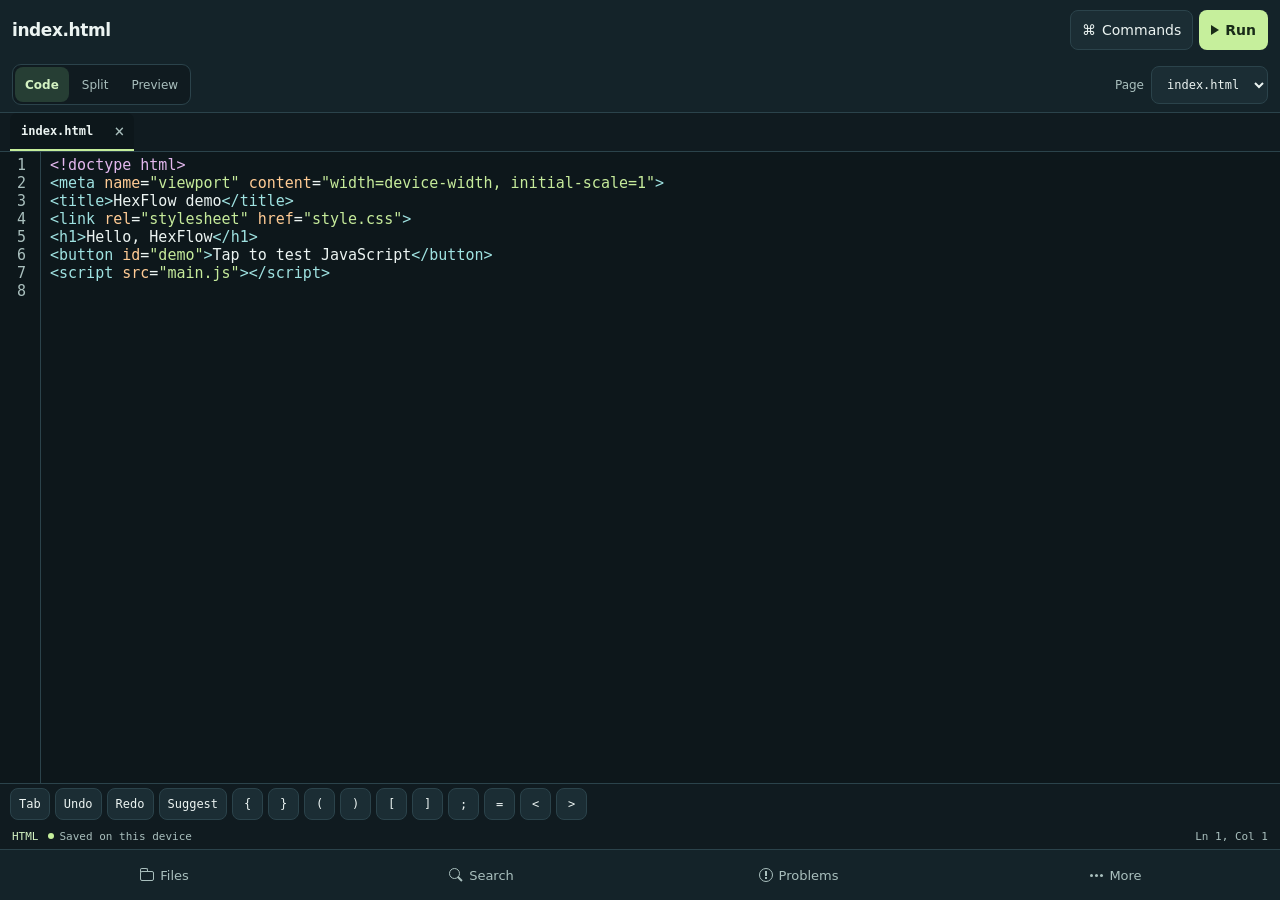
==== commit f84f3d54: "Animate workspace panels and add swipe-to-dismiss in HexFlow" ====
--- a/app/src/main/assets/index.html
+++ b/app/src/main/assets/index.html
@@ -77,10 +77,10 @@
 </nav>
 <footer><span id="language"></span><span id="status" role="status"></span><span id="position"></span></footer>
 <nav class="tools" aria-label="Workspace tools">
-  <button data-panel="files" aria-controls="files" aria-expanded="false">Files</button>
-  <button data-panel="search" aria-controls="search" aria-expanded="false">Search</button>
-  <button data-panel="problems" aria-controls="problems" aria-expanded="false">Problems <span id="problemCount" hidden></span></button>
-  <button data-panel="more" aria-controls="more" aria-expanded="false">More</button>
+  <button data-panel="files" aria-controls="files" aria-expanded="false"><span class="dock-icon files-icon" aria-hidden="true"></span>Files</button>
+  <button data-panel="search" aria-controls="search" aria-expanded="false"><span class="dock-icon search-icon" aria-hidden="true"></span>Search</button>
+  <button data-panel="problems" aria-controls="problems" aria-expanded="false"><span class="dock-icon problems-icon" aria-hidden="true"></span>Problems <span id="problemCount" hidden></span></button>
+  <button data-panel="more" aria-controls="more" aria-expanded="false"><span class="dock-icon more-icon" aria-hidden="true"></span>More</button>
 </nav>
 <dialog id="fileDialog">
 <form method="dialog">
--- a/app/src/main/assets/workbench.css
+++ b/app/src/main/assets/workbench.css
@@ -51,10 +51,11 @@
   background: var(--surface); min-height: 40px; padding: 7px 11px;
 }
 button { cursor: pointer; }
-button:active { translate: 0 1px; }
+button:active { background-color: var(--surface-hover); }
 button:disabled { opacity: .47; cursor: default; translate: none; }
 :where(button, input, select):focus-visible { outline: 2px solid var(--accent); outline-offset: -3px; }
 .primary { background: var(--accent); color: var(--accent-ink); border-color: transparent; font-weight: 700; }
+.primary:active { background-color: var(--accent); }
 .danger { color: var(--danger); }
 .top, .viewbar, .keys, footer, .drawer-header { display: flex; align-items: center; }
 .top, .viewbar { flex: none; justify-content: space-between; gap: 8px; background: var(--bar); padding: 7px 12px; }
@@ -80,7 +81,11 @@
   background: var(--page); border-bottom: 1px solid var(--line);
 }
 .tab { flex: none; display: flex; align-items: stretch; border-bottom: 2px solid transparent; }
-.tab.current { border-bottom-color: var(--accent); }
+.tab.current {
+  border-bottom-color: var(--accent);
+  background: var(--editor);
+  border-radius: 7px 7px 0 0;
+}
 .tab button { min-height: 36px; border: 0; background: transparent; font: 12px ui-monospace, monospace; color: var(--muted); }
 .tab button:first-child { max-width: 150px; overflow: hidden; text-overflow: ellipsis; }
 .tab button[aria-pressed="true"] { color: var(--ink); font-weight: bold; }
@@ -103,6 +108,7 @@
 .CodeMirror-hints { background: var(--bar); color: var(--ink); border-color: var(--line); }
 .CodeMirror-hint { color: var(--ink); }
 li.CodeMirror-hint-active { background: var(--accent); color: var(--accent-ink); }
+.jump-destination { background-color: var(--selected); }
 .diagnostic-gutter { width: 11px; }
 .diagnostic-marker { color: var(--danger); cursor: pointer; }
 .keys {
@@ -114,20 +120,51 @@
   background: var(--page); font: 11px ui-monospace, monospace;
 }
 #language { color: var(--selected-ink); }
+#status[data-state="saved"]::before, #status[data-state="saving"]::before {
+  content: ""; display: inline-block; width: 6px; height: 6px; margin: 0 6px 1px 0;
+  border-radius: 50%; background: var(--accent);
+}
+#status[data-state="saving"]::before { border: 1px solid currentColor; background: transparent; }
 #status { overflow: hidden; text-overflow: ellipsis; white-space: nowrap; }
 #position { margin-left: auto; flex: none; }
 .tools {
   display: grid; grid-template-columns: repeat(4, minmax(0, 1fr)); flex: none;
   gap: 4px; padding: 5px 8px; border-top: 1px solid var(--line); background: var(--bar);
 }
-.tools button { padding-inline: 3px; border-color: transparent; background: transparent; color: var(--muted); font-size: 13px; }
+.tools button { display: flex; align-items: center; justify-content: center; gap: 6px; padding-inline: 3px; border-color: transparent; background: transparent; color: var(--muted); font-size: 13px; }
 .tools button.current { background: var(--selected); color: var(--selected-ink); font-weight: 700; }
+.dock-icon {
+  display: inline-block; position: relative; flex: none; width: 14px; height: 14px;
+}
+.files-icon { height: 10px; border: 1.5px solid currentColor; border-radius: 2px; margin-top: 2px; }
+.files-icon::before {
+  content: ""; position: absolute; top: -4px; left: -1px; width: 6px; height: 3px;
+  border: 1.5px solid currentColor; border-bottom: 0; border-radius: 2px 2px 0 0;
+}
+.search-icon { width: 11px; height: 11px; border: 1.5px solid currentColor; border-radius: 50%; margin: -3px 3px 0 0; }
+.search-icon::after {
+  content: ""; position: absolute; width: 6px; height: 1.5px; background: currentColor;
+  top: 9px; left: 7px; transform: rotate(45deg);
+}
+.problems-icon { border: 1.5px solid currentColor; border-radius: 50%; }
+.problems-icon::before { content: ""; position: absolute; left: 5px; top: 2px; width: 2px; height: 5px; background: currentColor; }
+.problems-icon::after { content: ""; position: absolute; left: 5px; top: 8px; width: 2px; height: 2px; background: currentColor; }
+.more-icon::before {
+  content: ""; position: absolute; top: 6px; left: 1px; width: 3px; height: 3px;
+  border-radius: 50%; background: currentColor; box-shadow: 5px 0 currentColor, 10px 0 currentColor;
+}
 #problemCount { color: var(--danger); margin-left: 2px; font-size: 11px; font-weight: bold; }
 .drawer {
   display: flex; flex-direction: column; flex: 0 1 auto; min-height: 0;
-  max-height: min(47dvh, 340px); background: var(--bar); border-top: 1px solid var(--line);
-}
-.drawer-header { justify-content: space-between; padding: 3px 12px; border-bottom: 1px solid var(--line); }
+  max-height: min(47dvh, 340px); overflow: hidden; background: var(--bar);
+  border-top: 1px solid var(--line); border-radius: 12px 12px 0 0;
+}
+.drawer-header { position: relative; flex: none; touch-action: none; user-select: none;
+  justify-content: space-between; padding: 8px 12px 3px; border-bottom: 1px solid var(--line); }
+.drawer-header::before {
+  content: ""; position: absolute; top: 4px; left: calc(50% - 14px);
+  width: 28px; height: 3px; border-radius: 2px; background: var(--muted); opacity: .6;
+}
 .drawer-header h2 { margin: 0; font-size: 14px; }
 .icon-button { min-width: 40px; min-height: 35px; padding: 3px 7px; font-size: 19px; }
 .panel { overflow: auto; padding: 8px 12px; }
@@ -169,6 +206,33 @@
 .splash small { color: #c2d4cd; font-size: 13px; }
 @keyframes splash-in { from { opacity: 0; transform: scale(.87); } to { opacity: 1; transform: scale(1); } }
 @keyframes splash-out { to { opacity: 0; visibility: hidden; } }
+@media (prefers-reduced-motion: no-preference) {
+  button { transition: background-color 120ms ease-out, color 120ms ease-out, transform 90ms ease-out; }
+  button:not(:disabled):active { transform: scale(.97); }
+  .jump-destination { animation: pinpoint 650ms ease-out forwards; }
+  .tools button.current .dock-icon { animation: settle-icon 170ms ease-out; }
+  /* Modern WebViews can keep a closing dialog in the top layer until its fade ends. */
+  @supports (transition-behavior: allow-discrete) {
+    dialog, dialog::backdrop {
+      transition: opacity 140ms ease-out, transform 140ms ease-out,
+        display 140ms allow-discrete, overlay 140ms allow-discrete;
+    }
+    dialog { opacity: 0; transform: translateY(8px); }
+    dialog::backdrop { opacity: 0; }
+    dialog[open] { opacity: 1; transform: none; }
+    dialog[open]::backdrop { opacity: 1; }
+    dialog:not([open]), dialog:not([open])::backdrop { pointer-events: none; }
+    @starting-style {
+      dialog[open] { opacity: 0; transform: translateY(8px); }
+      dialog[open]::backdrop { opacity: 0; }
+    }
+  }
+}
+@keyframes pinpoint { 35% { opacity: 1; } to { opacity: 0; } }
+@keyframes settle-icon { from { transform: translateY(2px); } to { transform: none; } }
+@media (max-width: 350px) {
+  .tools button { column-gap: 3px; font-size: 12px; flex-wrap: wrap; }
+}
 @media (prefers-reduced-motion: reduce) { .splash, .splash .app-mark { animation: none; } }
 @media (max-width: 420px) { .command-label, .entry-label { display: none; } }
 @media (max-width: 300px) {
